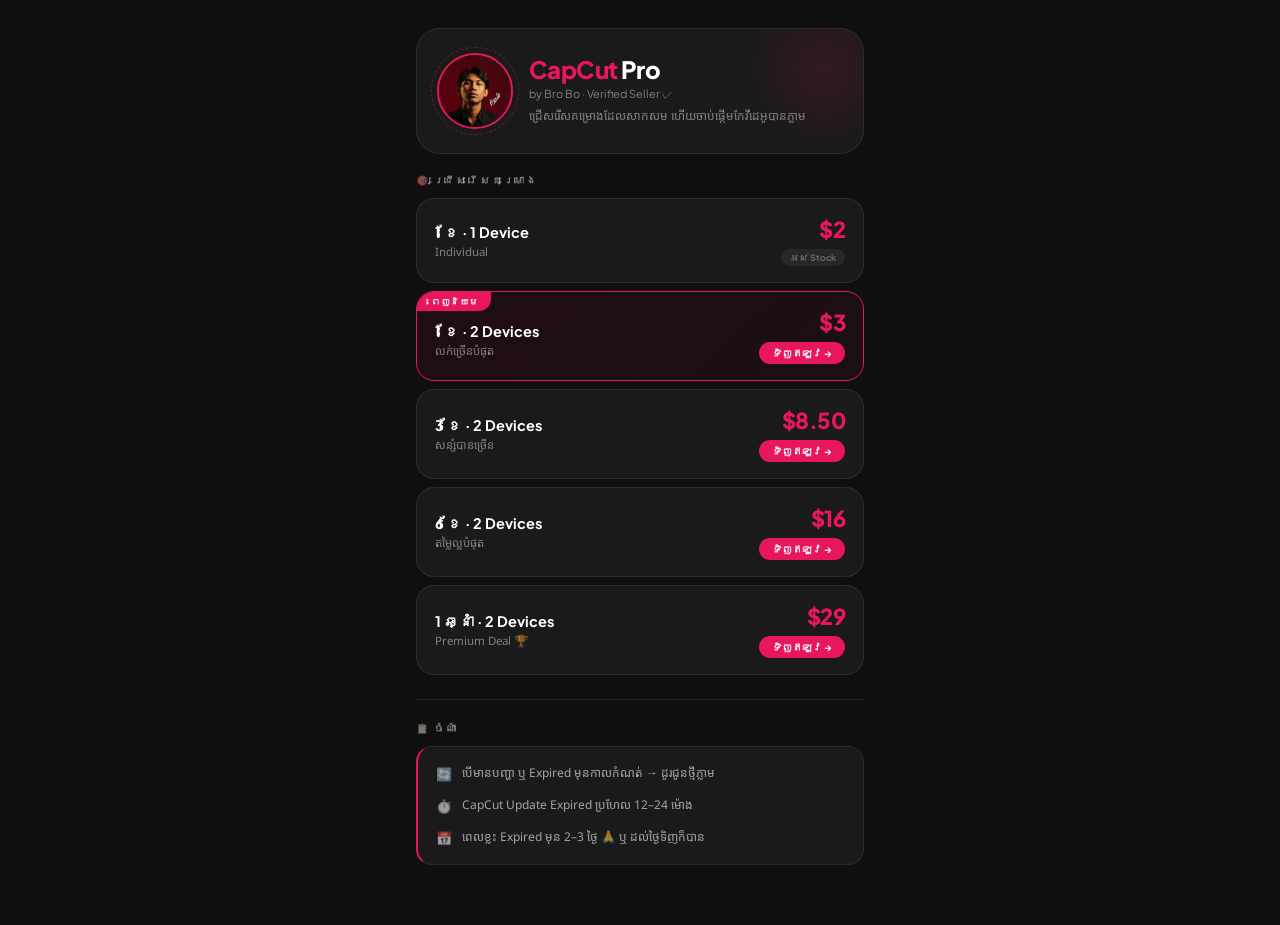
==== order/order.html @ cf9af6d2 "Add files via upload" ====
<!DOCTYPE html>
<html lang="km">
<head>
<meta charset="UTF-8">
<meta name="viewport" content="width=device-width, initial-scale=1.0">
<title>CapCut Pro</title>
<link rel="preconnect" href="https://fonts.googleapis.com">
<link href="https://fonts.googleapis.com/css2?family=Plus+Jakarta+Sans:ital,wght@0,400;0,600;0,700;0,800;1,800&family=Noto+Sans+Khmer:wght@400;600;700&display=swap" rel="stylesheet">
<link rel="stylesheet" href="style.css">
  <link rel="icon" type="image/png" sizes="32x32" href="571631596_1541857257158310_820889342285435761_n.jpg">

</head>
<body>

<div class="page">



  <!-- HERO -->
  <div class="hero">
    <div class="avatar-wrap">
      <img src="571631596_1541857257158310_820889342285435761_n.jpg" alt="Bro Bo" class="avatar">
      <div class="avatar-ring"></div>
    </div>
    <div class="hero-text">
      <div class="hero-title"><em>CapCut</em> Pro</div>
      <div class="hero-seller">by Bro Bo · Verified Seller ✓</div>
      <div class="hero-desc">ជ្រើសរើសគម្រោងដែលសាកសម ហើយចាប់ផ្តើមកែវីដេអូបានភ្លាម</div>
    </div>
  </div>

  <!-- PLANS -->
  <div class="section-label">🎯 ជ្រើសរើសគម្រោង</div>

  <div class="plans">

    <!-- Plan 1 – Out of stock -->
    <div class="plan disabled">
      <div class="plan-left">
        <div class="plan-name">1 ខែ · 1 Device</div>
        <div class="plan-desc">Individual</div>
      </div>
      <div class="plan-right">
        <div class="plan-price">$2</div>
        <div class="stock-badge">អស់ Stock</div>
      </div>
    </div>

    <!-- Plan 2 – Popular -->
    <a class="plan popular" href="https://t.me/brosbo19?text=សួស្តី%20ខ្ញុំចង់ទិញ%20CapCut%20Pro%0Aគម្រោង%3A%201%20ខែ%202%20Devices%0Aតម្លៃ%3A%20%243">
      <div class="popular-tag"> ពេញនិយម</div>
      <div class="plan-left" style="margin-top:8px">
        <div class="plan-name">1 ខែ · 2 Devices</div>
        <div class="plan-desc">លក់ច្រើនបំផុត</div>
      </div>
      <div class="plan-right">
        <div class="plan-price">$3</div>
        <div class="buy-btn">ទិញឥឡូវ →</div>
      </div>
    </a>

    <!-- Plan 3 -->
    <a class="plan" href="https://t.me/brosbo19?text=សួស្តី%20ខ្ញុំចង់ទិញ%20CapCut%20Pro%0Aគម្រោង%3A%203%20ខែ%202%20Devices%0Aតម្លៃ%3A%20%248.50">
      <div class="plan-left">
        <div class="plan-name">3 ខែ · 2 Devices</div>
        <div class="plan-desc">សន្សំបានច្រើន</div>
      </div>
      <div class="plan-right">
        <div class="plan-price">$8.50</div>
        <div class="buy-btn">ទិញឥឡូវ →</div>
      </div>
    </a>

    <!-- Plan 4 -->
    <a class="plan" href="https://t.me/brosbo19?text=សួស្តី%20ខ្ញុំចង់ទិញ%20CapCut%20Pro%0Aគម្រោង%3A%206%20ខែ%202%20Devices%0Aតម្លៃ%3A%20%2416">
      <div class="plan-left">
        <div class="plan-name">6 ខែ · 2 Devices</div>
        <div class="plan-desc">តម្លៃល្អបំផុត</div>
      </div>
      <div class="plan-right">
        <div class="plan-price">$16</div>
        <div class="buy-btn">ទិញឥឡូវ →</div>
      </div>
    </a>

    <!-- Plan 5 -->
    <a class="plan" href="https://t.me/brosbo19?text=សួស្តី%20ខ្ញុំចង់ទិញ%20CapCut%20Pro%0Aគម្រោង%3A%201%20ឆ្នាំ%202%20Devices%0Aតម្លៃ%3A%20%2429">
      <div class="plan-left">
        <div class="plan-name">1 ឆ្នាំ · 2 Devices</div>
        <div class="plan-desc">Premium Deal 🏆</div>
      </div>
      <div class="plan-right">
        <div class="plan-price">$29</div>
        <div class="buy-btn">ទិញឥឡូវ →</div>
      </div>
    </a>

  </div>

  <div class="divider"></div>

  <!-- NOTE -->
  <div class="section-label">📋 ចំណាំ</div>
  <div class="note">
    <div class="note-row">
      <span class="note-icon">🔄</span>
      <span>បើមានបញ្ហា ឬ Expired មុនកាលកំណត់ → ដូរជូនថ្មីភ្លាម</span>
    </div>
    <div class="note-row">
      <span class="note-icon">⏱️</span>
      <span>CapCut Update Expired ប្រហែល 12–24 ម៉ោង</span>
    </div>
    <div class="note-row">
      <span class="note-icon">📅</span>
      <span>ពេលខ្លះ Expired មុន 2–3 ថ្ងៃ 🙏 ឬ ដល់ថ្ងៃទិញក៏បាន</span>
    </div>
  </div>

</div>

<!-- TOAST -->
<div id="toast"></div>

<script src="script.js"></script>
</body>
</html>
---- order/style.css ----
/* ============================================
   style.css — CapCut Pro Order Page
   ============================================ */

/* ── RESET ── */
*, *::before, *::after {
  margin: 0;
  padding: 0;
  box-sizing: border-box;
}

/* ── DESIGN TOKENS ── */
:root {
  --pink:   #e8175d;
  --dark:   #0f0f0f;
  --card:   #1a1a1a;
  --card2:  #222222;
  --border: rgba(255, 255, 255, 0.08);
  --muted:  rgba(255, 255, 255, 0.45);
  --white:  #ffffff;
}

/* ── BASE ── */
body {
  font-family: 'Noto Sans Khmer', sans-serif;
  background: var(--dark);
  color: var(--white);
  min-height: 100vh;
}

.page {
  max-width: 480px;
  margin: 0 auto;
  padding: 28px 16px 60px;
}

/* ── TOPBAR ── */
.topbar {
  display: flex;
  align-items: center;
  justify-content: space-between;
  margin-bottom: 28px;
}

.logo-group {
  display: flex;
  align-items: center;
  gap: 10px;
}

.logo-mark {
  width: 38px;
  height: 38px;
  background: var(--pink);
  border-radius: 12px;
  display: flex;
  align-items: center;
  justify-content: center;
}

.brand-name {
  font-family: 'Plus Jakarta Sans', sans-serif;
  font-weight: 800;
  font-size: 17px;
  color: var(--white);
  letter-spacing: -0.3px;
}

.brand-name em {
  font-style: normal;
  color: var(--pink);
}

.pro-badge {
  background: var(--pink);
  color: #fff;
  font-size: 9px;
  font-weight: 700;
  font-family: 'Plus Jakarta Sans', sans-serif;
  padding: 3px 9px;
  border-radius: 999px;
  letter-spacing: 1px;
}

/* ── HERO ── */
.hero {
  background: var(--card);
  border: 1px solid var(--border);
  border-radius: 24px;
  padding: 24px 20px;
  margin-bottom: 20px;
  display: flex;
  align-items: center;
  gap: 16px;
  overflow: hidden;
  position: relative;
}

.hero::before {
  content: '';
  position: absolute;
  top: -40px;
  right: -40px;
  width: 160px;
  height: 160px;
  background: radial-gradient(circle, rgba(232, 23, 93, 0.12), transparent 70%);
  border-radius: 50%;
  pointer-events: none;
}

.avatar-wrap {
  position: relative;
  flex-shrink: 0;
}

.avatar {
  width: 76px;
  height: 76px;
  border-radius: 50%;
  object-fit: cover;
  object-position: center top;
  border: 2.5px solid var(--pink);
  display: block;
}

.avatar-ring {
  position: absolute;
  inset: -6px;
  border-radius: 50%;
  border: 1.5px dashed rgba(232, 23, 93, 0.4);
  animation: spin 10s linear infinite;
}

@keyframes spin {
  to { transform: rotate(360deg); }
}

.hero-text {
  flex: 1;
}

.hero-title {
  font-family: 'Plus Jakarta Sans', sans-serif;
  font-size: 24px;
  font-weight: 800;
  letter-spacing: -0.6px;
  line-height: 1.1;
}

.hero-title em {
  font-style: normal;
  color: var(--pink);
}

.hero-seller {
  font-family: 'Plus Jakarta Sans', sans-serif;
  font-size: 11px;
  color: var(--muted);
  margin-top: 4px;
}

.hero-desc {
  font-size: 12px;
  color: var(--muted);
  line-height: 1.7;
  margin-top: 6px;
}

/* ── SECTION LABEL ── */
.section-label {
  font-family: 'Plus Jakarta Sans', sans-serif;
  font-size: 10px;
  font-weight: 700;
  letter-spacing: 2px;
  text-transform: uppercase;
  color: var(--muted);
  margin-bottom: 12px;
}

/* ── PLANS ── */
.plans {
  display: flex;
  flex-direction: column;
  gap: 8px;
  margin-bottom: 24px;
}

.plan {
  background: var(--card);
  border: 1px solid var(--border);
  border-radius: 18px;
  padding: 16px 18px;
  display: flex;
  align-items: center;
  justify-content: space-between;
  text-decoration: none;
  color: var(--white);
  position: relative;
  overflow: hidden;
  transition: border-color 0.2s, background 0.2s, transform 0.15s;
  cursor: pointer;
}

.plan:not(.disabled):hover {
  border-color: var(--pink);
  background: var(--card2);
  transform: translateY(-2px);
}

.plan.disabled {
  opacity: 0.35;
  pointer-events: none;
}

.plan.popular {
  border-color: var(--pink);
  background: linear-gradient(135deg, #1f0d12 0%, #1a0f14 100%);
}

.plan-left {
  display: flex;
  flex-direction: column;
  gap: 3px;
}

.plan-name {
  font-family: 'Plus Jakarta Sans', sans-serif;
  font-weight: 700;
  font-size: 14.5px;
}

.plan-desc {
  font-size: 11.5px;
  color: var(--muted);
}

.plan-right {
  display: flex;
  flex-direction: column;
  align-items: flex-end;
  gap: 6px;
}

.plan-price {
  font-family: 'Plus Jakarta Sans', sans-serif;
  font-size: 22px;
  font-weight: 800;
  color: var(--pink);
  letter-spacing: -0.5px;
}

.buy-btn {
  background: var(--pink);
  color: #fff;
  font-size: 10px;
  font-weight: 700;
  font-family: 'Plus Jakarta Sans', sans-serif;
  padding: 5px 13px;
  border-radius: 999px;
  white-space: nowrap;
}

.popular-tag {
  position: absolute;
  top: 0;
  left: 0;
  background: var(--pink);
  color: #fff;
  font-size: 9px;
  font-weight: 700;
  font-family: 'Plus Jakarta Sans', sans-serif;
  padding: 4px 12px 4px 14px;
  border-radius: 0 0 12px 0;
  letter-spacing: 0.5px;
}

.stock-badge {
  font-size: 9px;
  font-weight: 700;
  color: rgba(255, 255, 255, 0.3);
  background: rgba(255, 255, 255, 0.06);
  padding: 3px 9px;
  border-radius: 999px;
  font-family: 'Plus Jakarta Sans', sans-serif;
}

/* ── DIVIDER ── */
.divider {
  height: 1px;
  background: var(--border);
  margin: 22px 0;
}

/* ── NOTE ── */
.note {
  background: var(--card);
  border: 1px solid var(--border);
  border-left: 2.5px solid var(--pink);
  border-radius: 16px;
  padding: 16px 18px;
  display: flex;
  flex-direction: column;
  gap: 10px;
}

.note-row {
  display: flex;
  gap: 10px;
  align-items: flex-start;
  font-size: 12px;
  color: rgba(255, 255, 255, 0.6);
  line-height: 1.6;
}

.note-icon {
  font-size: 13px;
  flex-shrink: 0;
  margin-top: 1px;
}

/* ── TOAST ── */
#toast {
  position: fixed;
  bottom: 28px;
  left: 50%;
  transform: translateX(-50%) translateY(20px);
  background: var(--pink);
  color: #fff;
  font-family: 'Plus Jakarta Sans', sans-serif;
  font-size: 13px;
  font-weight: 700;
  padding: 10px 22px;
  border-radius: 999px;
  opacity: 0;
  pointer-events: none;
  transition: opacity 0.25s, transform 0.25s;
  white-space: nowrap;
  z-index: 999;
}

#toast.show {
  opacity: 1;
  transform: translateX(-50%) translateY(0);
}

/* ── ANIMATIONS ── */
@keyframes fadeUp {
  from { opacity: 0; transform: translateY(14px); }
  to   { opacity: 1; transform: translateY(0); }
}

.hero { animation: fadeUp 0.4s ease both; }
.plan { animation: fadeUp 0.4s ease both; }
.plan:nth-child(1) { animation-delay: 0.05s; }
.plan:nth-child(2) { animation-delay: 0.10s; }
.plan:nth-child(3) { animation-delay: 0.15s; }
.plan:nth-child(4) { animation-delay: 0.20s; }
.plan:nth-child(5) { animation-delay: 0.25s; }
.note { animation: fadeUp 0.4s 0.3s ease both; }
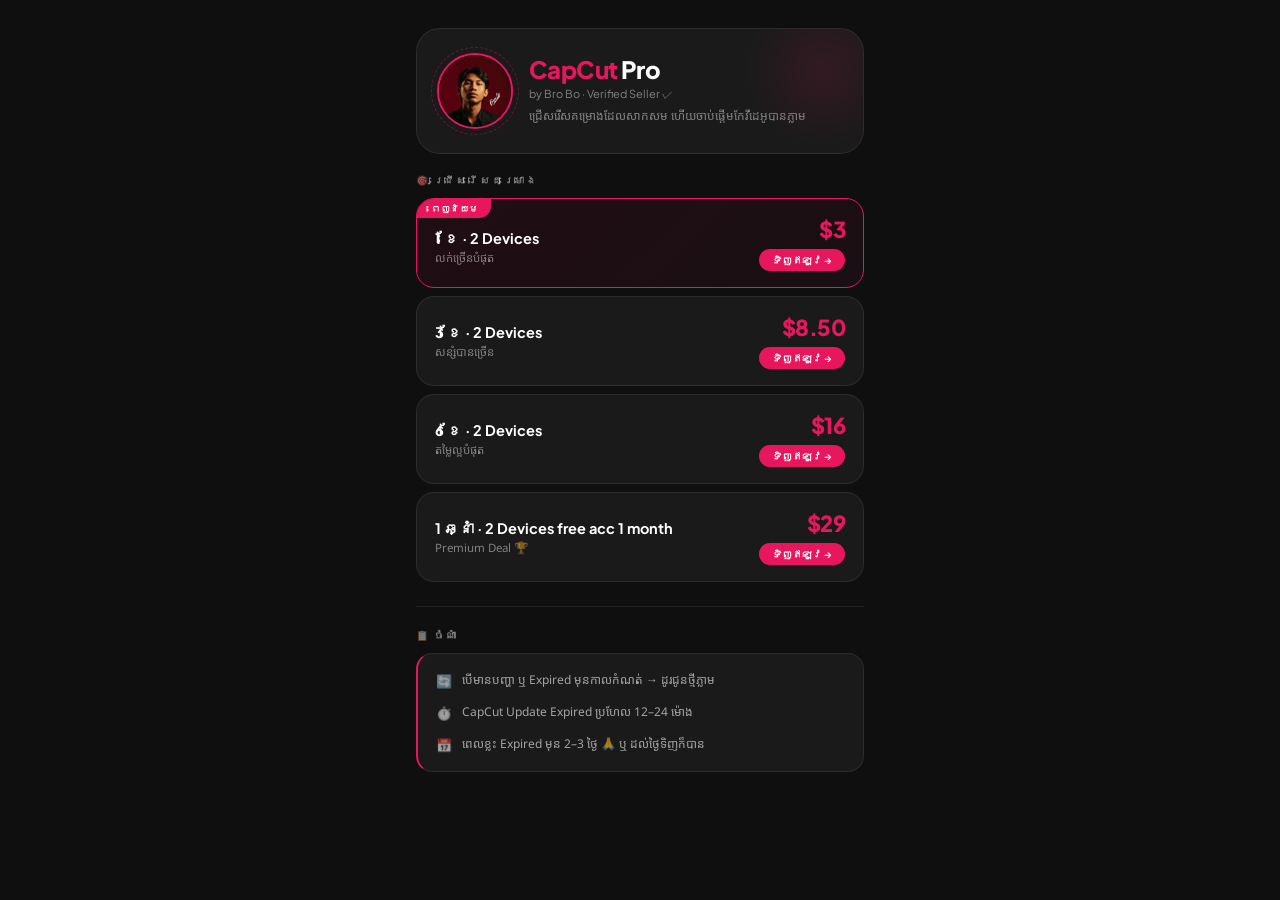
==== commit e42d4cca: "Update order.html" ====
--- a/order/order.html
+++ b/order/order.html
@@ -33,18 +33,6 @@
   <div class="section-label">🎯 ជ្រើសរើសគម្រោង</div>
 
   <div class="plans">
-
-    <!-- Plan 1 – Out of stock -->
-    <div class="plan disabled">
-      <div class="plan-left">
-        <div class="plan-name">1 ខែ · 1 Device</div>
-        <div class="plan-desc">Individual</div>
-      </div>
-      <div class="plan-right">
-        <div class="plan-price">$2</div>
-        <div class="stock-badge">អស់ Stock</div>
-      </div>
-    </div>
 
     <!-- Plan 2 – Popular -->
     <a class="plan popular" href="https://t.me/brosbo19?text=សួស្តី%20ខ្ញុំចង់ទិញ%20CapCut%20Pro%0Aគម្រោង%3A%201%20ខែ%202%20Devices%0Aតម្លៃ%3A%20%243">
@@ -84,9 +72,9 @@
     </a>
 
     <!-- Plan 5 -->
-    <a class="plan" href="https://t.me/brosbo19?text=សួស្តី%20ខ្ញុំចង់ទិញ%20CapCut%20Pro%0Aគម្រោង%3A%201%20ឆ្នាំ%202%20Devices%0Aតម្លៃ%3A%20%2429">
+    <a class="plan" href="https://t.me/brosbo19?text=សួស្តី%20ខ្ញុំចង់ទិញ%20CapCut%20Pro%0Aគម្រោង%3A%201%20ឆ្នាំ%202%20Devices%0Aតម្លៃ%3A%20%2429free acc 1 month">
       <div class="plan-left">
-        <div class="plan-name">1 ឆ្នាំ · 2 Devices</div>
+        <div class="plan-name">1 ឆ្នាំ · 2 Devices free acc 1 month</div>
         <div class="plan-desc">Premium Deal 🏆</div>
       </div>
       <div class="plan-right">
